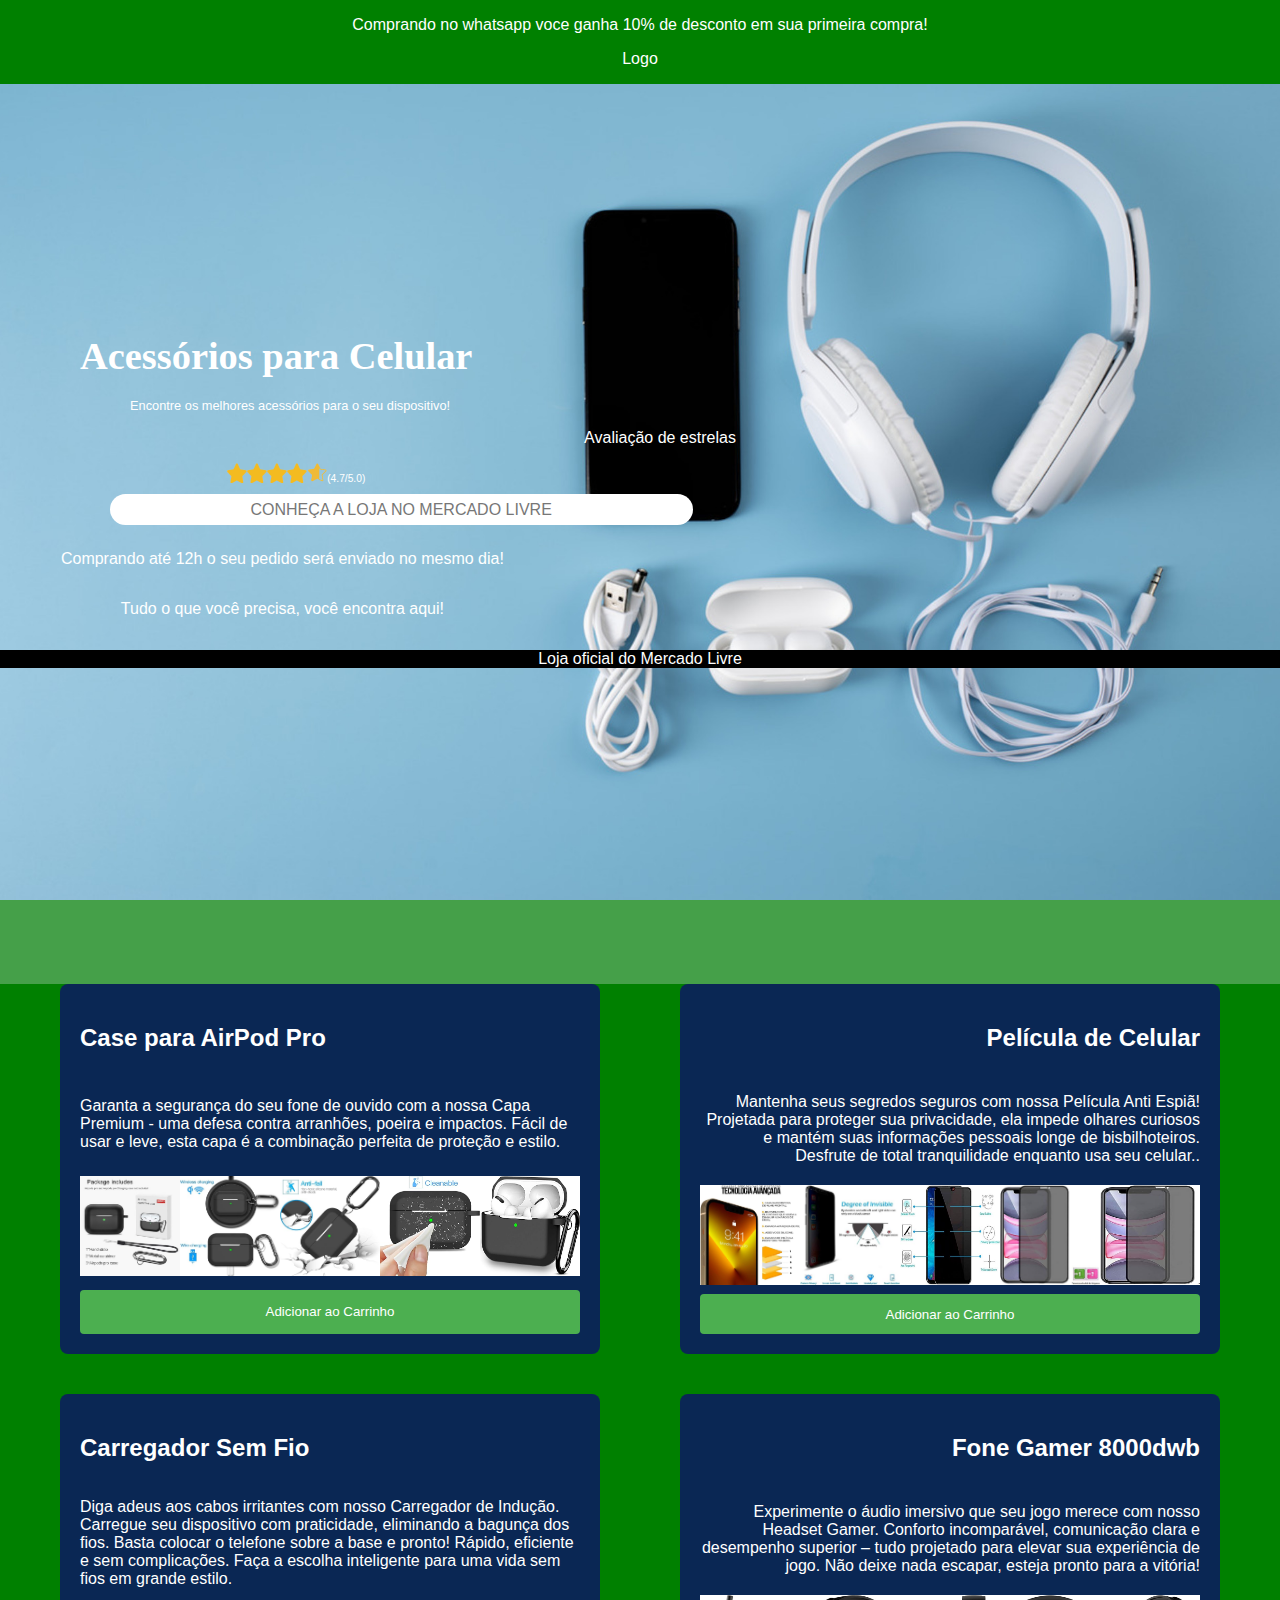
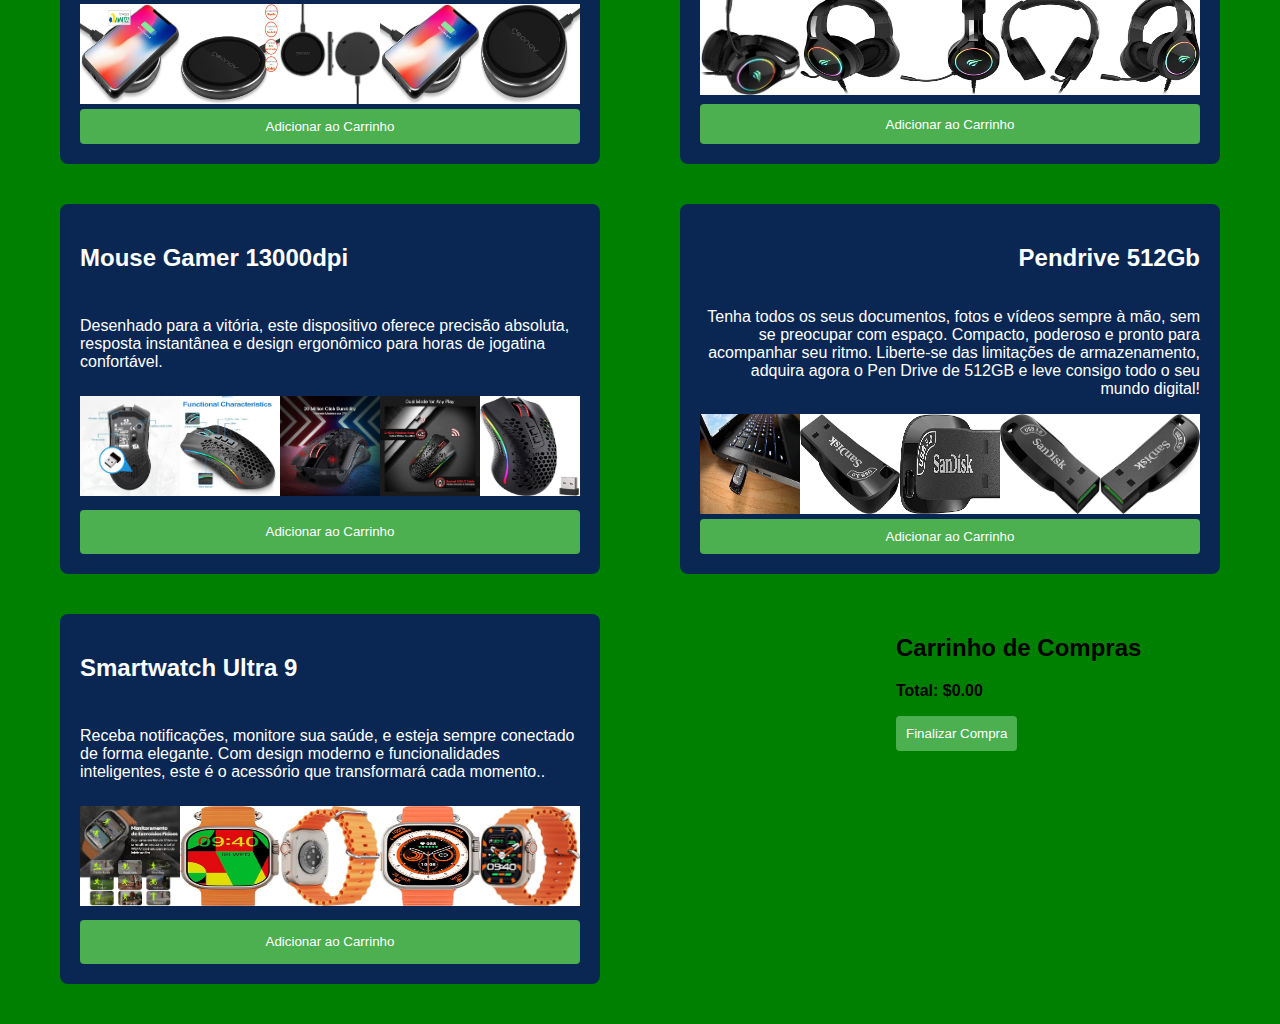
==== index.html @ df2ba1bf "primeiro" ====
<!DOCTYPE html>
<html lang="pt-br">

<head>
    <meta charset="UTF-8">
    <meta name="viewport" content="width=device-width, initial-scale=1.0">
    <link rel="stylesheet" href="styles.css">
    <title>Acessórios para Celular</title>
    <meta name="viewport" content="width=device-width, initial-scale=1.0">
</head>

<body>
    <header>
        
        <p>Comprando no whatsapp voce ganha 10% de desconto em sua primeira compra!</p>
        <div>Logo</div>
        <section id="back">
            <ul id="princip">
                <li><h1 id="titup">Acessórios para Celular</h1></li>
                <li><p id="subtitup">Encontre os melhores acessórios para o seu dispositivo!</p>
</li>
                <li> <p>Avaliação de estrelas</p></li>
                <li><ul id="star">
                <li class="listar"><img src="Imagens/estrela.png" alt=""></li>
                <li class="listar"><img src="Imagens/estrela.png" alt=""></li>
                <li class="listar"><img src="Imagens/estrela.png" alt=""></li>
                <li class="listar"><img src="Imagens/estrela.png" alt=""></li>
                <li class="listar"><img src="Imagens/estrelapar.png" alt=""></li>
                <li class="listar" id="lip"><p>(4.7/5.0)</p></li>
            </ul></li>
            <li>
                <div class="text-box">
                <a href="www.mercadolivre.com.br" class="btn btn-white btn-        animate">Conheça a loja no Mercado Livre</a>
                </div>
            </li>
                <li><p class="call">Comprando até 12h o seu pedido será enviado no mesmo dia!</p></li>
                <li><p class="call">Tudo o que você precisa, você encontra aqui!</p></li>
        
        </ul>
            <div>
                <p id="louja">Loja oficial do Mercado Livre</p> <img src="#" alt="">
            </div>
        </section>
        
    </header>

    <section id="products">
        <!-- Aqui você pode adicionar os produtos -->
        
        
        
        <div>
        <section class="productl">
            <div class="product"  id="prod6">
                <div class="imgr peq"><img class="imgtam" src="Imagens/air1.jpg" alt="Pendrive"></div>
            <h2>Case para AirPod Pro</h2>
            <p class="descit">Garanta a segurança do seu fone de ouvido com a nossa Capa Premium - uma defesa contra arranhões, poeira e impactos. Fácil de usar e leve, esta capa é a combinação perfeita de proteção e estilo.</p>
            <div class="safe">
                <div class="imgr suma"><img class="imgtam" src="Imagens/air1.jpg" alt="Pendrive"></div>
                <div class="imgr suma"><img class="imgtam" src="Imagens/air2.jpg" alt="Pendrive"></div>
                <div class="imgr suma"><img class="imgtam" src="Imagens/air3.jpg" alt="Pendrive"></div>
                <div class="imgr suma"><img class="imgtam" src="Imagens/air4.jpg" alt="Pendrive"></div>
                <div class="imgr suma"><img class="imgtam" src="Imagens/air5.jpg" alt="Pendrive"></div>
            </div>
            <button onclick="addToCart('Carregador Sem Fio', 29.99)">Adicionar ao Carrinho</button>
            </div>
        </section>

        <section class="productr">
        <div class="product" id="prod1">
                <div class="imgl peq"><img class="imgtam" src="Imagens/case1.jpg" alt="Pendrive"></div>
            <h2>Película de Celular</h2>
            <p class="descit">
                Mantenha seus segredos seguros com nossa Película Anti Espiã! Projetada para proteger sua privacidade, ela impede olhares curiosos e mantém suas informações pessoais longe de bisbilhoteiros. Desfrute de total tranquilidade enquanto usa seu celular..</p>
                <div class="safe">
                    <div class="imgr suma"><img class="imgtam" src="Imagens/case1.jpg" alt="Pendrive"></div>
                    <div class="imgr suma"><img class="imgtam" src="Imagens/case2.jpg" alt="Pendrive"></div>
                    <div class="imgr suma"><img class="imgtam" src="Imagens/case3.jpg" alt="Pendrive"></div>
                    <div class="imgr suma"><img class="imgtam" src="Imagens/case4.jpg" alt="Pendrive"></div>
                    <div class="imgr suma"><img class="imgtam" src="Imagens/case5.jpg" alt="Pendrive"></div>
                </div>
            <button onclick="addToCart('Capa de Celular', 19.99)">Adicionar ao Carrinho</button>
        </div>
        </section>
        
        <section class="productl">
        <div class="product" id="prod2">
            <div class="imgr peq"><img class="imgtam" src="Imagens/indu1.jpg" alt="Pendrive"></div>
            <h2>Carregador Sem Fio</h2>
            <p class="descit">
                Diga adeus aos cabos irritantes com nosso Carregador de Indução. Carregue seu dispositivo com praticidade, eliminando a bagunça dos fios. Basta colocar o telefone sobre a base e pronto! Rápido, eficiente e sem complicações. Faça a escolha inteligente para uma vida sem fios em grande estilo.</p>
                <div class="safe">
                    <div class="imgr suma"><img class="imgtam" src="Imagens/indu1.jpg" alt="Pendrive"></div>
                    <div class="imgr suma"><img class="imgtam" src="Imagens/indu2.jpg" alt="Pendrive"></div>
                    <div class="imgr suma"><img class="imgtam" src="Imagens/indu3.jpg" alt="Pendrive"></div>
                    <div class="imgr suma"><img class="imgtam" src="Imagens/indu4.jpg" alt="Pendrive"></div>
                    <div class="imgr suma"><img class="imgtam" src="Imagens/indu5.jpg" alt="Pendrive"></div>
                </div>
            <button onclick="addToCart('Carregador Sem Fio', 29.99)">Adicionar ao Carrinho</button>
        </div>
        </section>
    </div>









    <div>
        <section class="productr">
        <div class="product"  id="prod3">
            <div class="imgl peq"><img class="imgtam" src="Imagens/fone1.jpg" alt="Pendrive"></div>
            <h2>Fone Gamer 8000dwb</h2>
            <p class="descit">
                Experimente o áudio imersivo que seu jogo merece com nosso Headset Gamer. Conforto incomparável, comunicação clara e desempenho superior – tudo projetado para elevar sua experiência de jogo. Não deixe nada escapar, esteja pronto para a vitória!</p>
                <div class="safe">
                    <div class="imgr suma"><img class="imgtam" src="Imagens/fone1.jpg" alt="Pendrive"></div>
                    <div class="imgr suma"><img class="imgtam" src="Imagens/fone2.jpg" alt="Pendrive"></div>
                    <div class="imgr suma"><img class="imgtam" src="Imagens/fone3.jpg" alt="Pendrive"></div>
                    <div class="imgr suma"><img class="imgtam" src="Imagens/fone4.jpg" alt="Pendrive"></div>
                    <div class="imgr suma"><img class="imgtam" src="Imagens/fone5.jpg" alt="Pendrive"></div>
                </div>
            <button onclick="addToCart('Carregador Sem Fio', 29.99)">Adicionar ao Carrinho</button>
        </div>
        </section>

        <section class="productl">
        <div class="product" id="prod4">
            <div class="imgr peq"><img class="imgtam" src="Imagens/mouse1.jpg" alt="Pendrive"></div>
            <h2>Mouse Gamer 13000dpi</h2>
            <p class="descit">
                Desenhado para a vitória, este dispositivo oferece precisão absoluta, resposta instantânea e design ergonômico para horas de jogatina confortável.</p>
                <div class="safe">
                    <div class="imgr suma"><img class="imgtam" src="Imagens/mouse1.jpg" alt="Pendrive"></div>
                    <div class="imgr suma"><img class="imgtam" src="Imagens/mouse2.jpg" alt="Pendrive"></div>
                    <div class="imgr suma"><img class="imgtam" src="Imagens/mouse3.jpg" alt="Pendrive"></div>
                    <div class="imgr suma"><img class="imgtam" src="Imagens/mouse4.jpg" alt="Pendrive"></div>
                    <div class="imgr suma"><img class="imgtam" src="Imagens/mouse5.jpg" alt="Pendrive"></div>
                </div>
            <button onclick="addToCart('Carregador Sem Fio', 29.99)">Adicionar ao Carrinho</button>
        </div>
        </section>

        <section class="productr">
        <div class="product"  id="prod5">
            <div class="imgl peq"><img class="imgtam" src="Imagens/pen1.jpg" alt="Pendrive"></div>
            <h2>Pendrive 512Gb</h2>
            <p class="descit">
                Tenha todos os seus documentos, fotos e vídeos sempre à mão, sem se preocupar com espaço. Compacto, poderoso e pronto para acompanhar seu ritmo. Liberte-se das limitações de armazenamento, adquira agora o Pen Drive de 512GB e leve consigo todo o seu mundo digital!</p>
                <div class="safe">
                    <div class="imgr suma"><img class="imgtam" src="Imagens/pen1.jpg" alt="Pendrive"></div>
                    <div class="imgr suma"><img class="imgtam" src="Imagens/pen2.jpg" alt="Pendrive"></div>
                    <div class="imgr suma"><img class="imgtam" src="Imagens/pen3.jpg" alt="Pendrive"></div>
                    <div class="imgr suma"><img class="imgtam" src="Imagens/pen4.jpg" alt="Pendrive"></div>
                    <div class="imgr suma"><img class="imgtam" src="Imagens/pen5.jpg" alt="Pendrive"></div>
                </div>
            <button onclick="addToCart('Carregador Sem Fio', 29.99)">Adicionar ao Carrinho</button>
        </div>
        </section>
    </div>




        <div>
        <section class="productl">
            <div class="product"  id="prod6">
            <div class="imgr peq"><img class="imgtam" src="Imagens/watch1.jpg" alt="Pendrive"></div>
            <h2>Smartwatch Ultra 9</h2>
            <p class="descit">
                Receba notificações, monitore sua saúde, e esteja sempre conectado de forma elegante. Com design moderno e funcionalidades inteligentes, este é o acessório que transformará cada momento..</p>
                <div class="safe">
                    <div class="imgr suma"><img class="imgtam" src="Imagens/watch1.jpg" alt="Pendrive"></div>
                    <div class="imgr suma"><img class="imgtam" src="Imagens/watch2.jpg" alt="Pendrive"></div>
                    <div class="imgr suma"><img class="imgtam" src="Imagens/watch3.jpg" alt="Pendrive"></div>
                    <div class="imgr suma"><img class="imgtam" src="Imagens/watch4.jpg" alt="Pendrive"></div>
                    <div class="imgr suma"><img class="imgtam" src="Imagens/watch5.jpg" alt="Pendrive"></div>
                </div>
            <button onclick="addToCart('Carregador Sem Fio', 29.99)">Adicionar ao Carrinho</button>
        </div>
        </section>

    </div>




    

        <!-- Adicione mais produtos conforme necessário -->
    </section>

    <section id="cart">
        <h2>Carrinho de Compras</h2>
        <ul id="cart-items">
            <!-- Os itens do carrinho serão exibidos aqui -->
        </ul>
        <p id="total">Total: $0.00</p>
        <button onclick="checkout()">Finalizar Compra</button>
    </section>

    <script src="script.js"></script>
</body>

</html>
---- styles.css ----
body {
    font-family: 'Arial', sans-serif;
    margin: 0;
    padding: 0;
    background-color: #f4f4f4;
}

header {
    color: #fff;
    text-align: center;
}

.productr {
    text-align: right;
    float: right;
}

.productl {
    float: left;
}

.product {
    background-color: #0a2754;
    color: white;
    padding: 20px;
    margin-bottom: 40px;
    border-radius: 8px;
    width: 450px;
    height: 350px;
    font-size: 0.8em;
}

.safe {
    display: flex;
}

  @media (max-width: 800px) {
    .suma{display: none;}
    .product {
        width: 200px;
        height: 150px;
        font-size: 0.5em;
    }
    .productl {
        padding-left: 0px;
    }
    .productr {
        padding-right: 0px;
    }
  }

@media (min-width: 800px) {
    .safe {display: block;}
    .suma {display: block;}
    .peq {display: none;}
    body {
        background-color: green;
    }
    .product {
        display: grid;
        width: 500px;
        height: 330px;
        font-size: 1em;
    }
    .productl {
        padding-left: 60px;
    }
    .productr {
        padding-right: 60px;
    }
  }

  @media (min-width: 1400px) {
    body {
        background-color: yellow;
    } #products{
         margin-left: 8%; display: inline-table;
    } .product {
        margin-left: 40px;
        width: 500px;
    }
    .productl {
        padding-left: 0px;
    }
    .productr {
        padding-right: 0px;
    }
  }

button {
    background-color: #4caf50;
    color: #fff;
    padding: 10px;
    border: none;
    border-radius: 4px;
    cursor: pointer;
}

button:hover {
    background-color: #45a049;
}

#cart {
    float: right;
    width: 30%;
}

#cart-items {
    list-style-type: none;
    padding: 0;
}

#cart-items li {
    margin-bottom: 10px;
}

#total {
    font-weight: bold;
}

.imgr {
    float: right;
}

.imgl {
    float: left;
}

.imgtam {
    width: 100px;
    height: 100px;
}

.descit1 {
    width: 500px;
    height: 80px;
}

#back {
    background-color: #45a049;
    background-image: url(Imagens/back1.jpg);
    background-position: center;
    background-size: cover;
    background-repeat: no-repeat;
    background-attachment: fixed;
    width: 100vw;
    height: 100vh;
}

.listar {
    display: inline-flex;
    float: left;
}

#star {
    margin-left: 11.5vw;
    
}
#lip {
    margin-top: 0px;
    font-size: 0.8vw;
}

#titup {
    font-family: 'Times New Roman', Times, serif;
    font-size: 3vw;
    padding-left: 40px;
    float: left;
    margin: 250px 0px 20px 0px;
}

#subtitup {
    text-align: left;
    padding-left: 10px;
    margin: 0px 0px 0px 80px;
    font-size: 1vw;
}

#testee {
    border-top: 200px;
}

.call {
    text-align: center;
    padding-right: 59vw;
}

#louja {
    background-color: black;
    width: 100vw;
}

#princip {
    display: grid;
    list-style: none;
}

li>a {
    float: left;
    height: 120px;
    width: 100px;
    border: 0px;
    margin: 0px;
}






.text-box {
    margin-left: -86vw;
    height: 40px;
}

.btn:link,
.btn:visited {
    text-transform: uppercase;
    text-decoration: none;
    padding: 0.5vw 11vw;
    border-radius: 100px;
    transition: all .2s;
    position: absolute;
}

.btn:hover {
    transform: translateY(-3px);
    box-shadow: 0 10px 20px rgba(0, 0, 0, 0.2);
}

.btn:active {
    transform: translateY(-1px);
    box-shadow: 0 5px 10px rgba(0, 0, 0, 0.2);
}

.btn-white {
    background-color: #fff;
    color: #777;
}

.btn::after {
    content: "";
    display: inline-block;
    height: 100%;
    width: 100%;
    border-radius: 100px;
    position: absolute;
    top: 0;
    left: 0;
    z-index: -1;
    transition: all .4s;
}

.btn-white::after {
    background-color: #fff;
}

.btn:hover::after {
    transform: scaleX(1.4) scaleY(1.6);
    opacity: 0;
}

.btn-animated {
    animation: moveInBottom 1s ease-out;
    animation-fill-mode: backwards;
}

@keyframes moveInBottom {
    0% {
        opacity: 0;
        transform: translateY(30px);
    }

    100% {
        opacity: 1;
        transform: translateY(0px);
    }
}
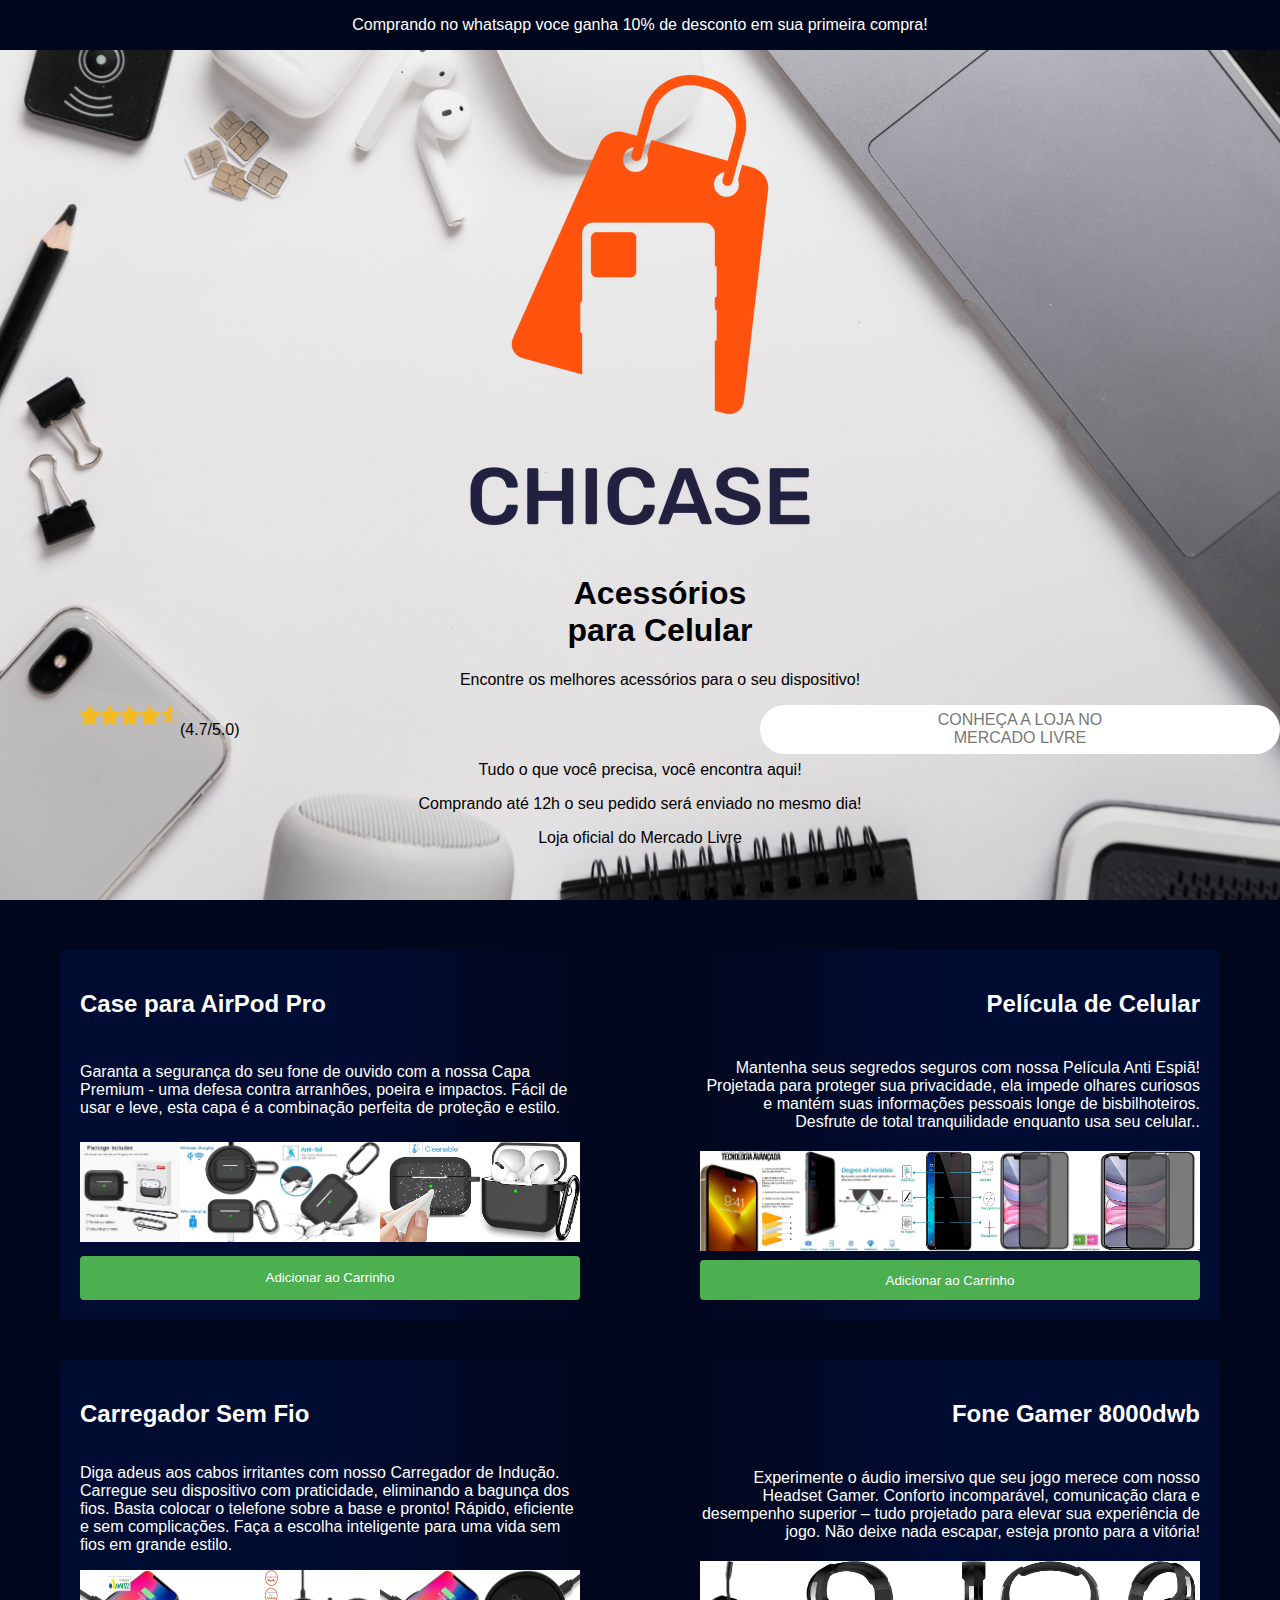
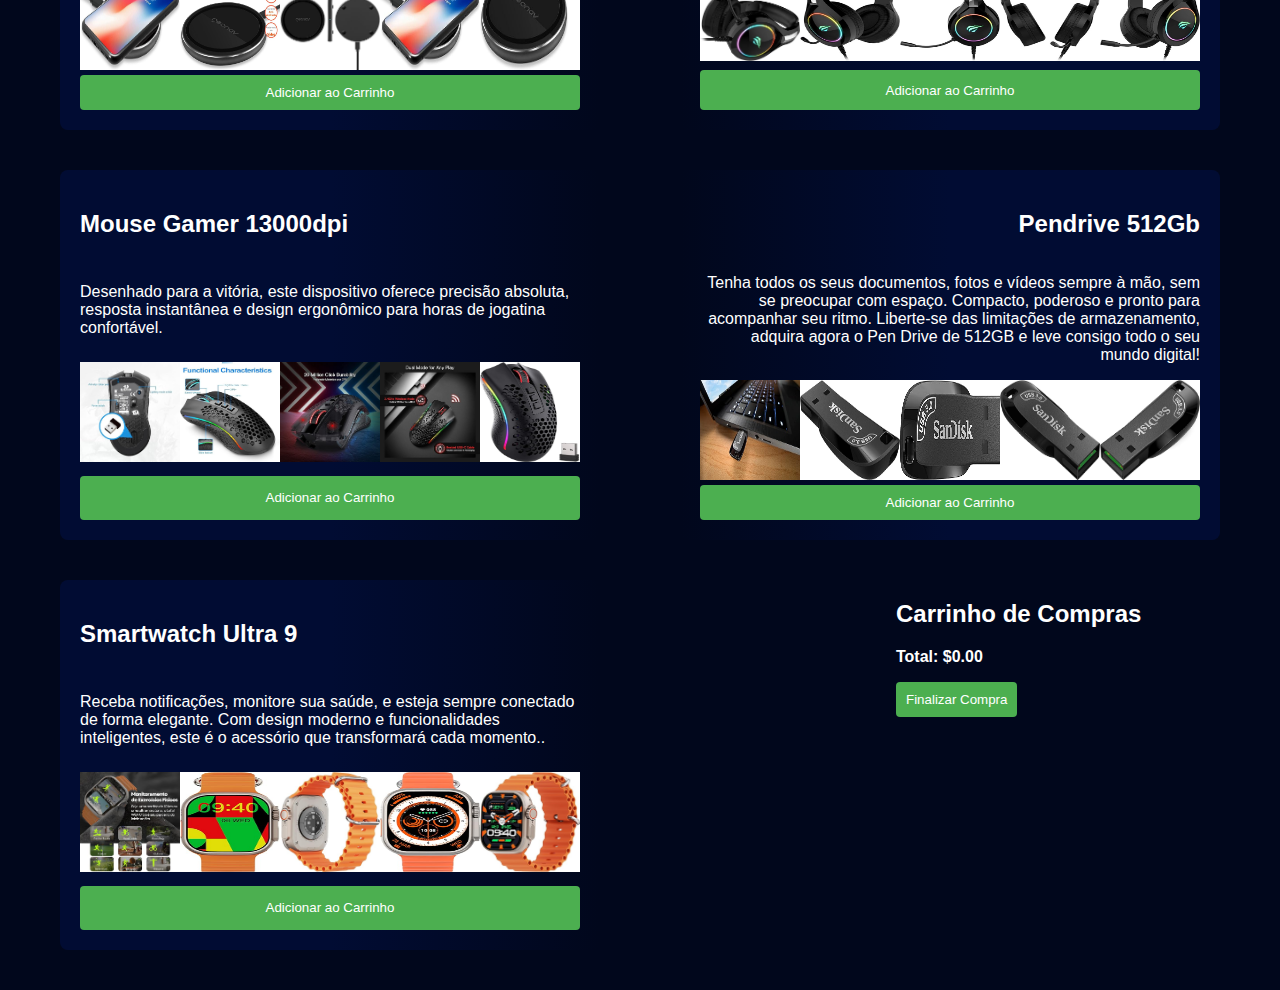
==== commit 2ccef536: "tela inicial - mobile" ====
--- a/index.html
+++ b/index.html
@@ -12,14 +12,15 @@
 <body>
     <header>
         
-        <p>Comprando no whatsapp voce ganha 10% de desconto em sua primeira compra!</p>
-        <div>Logo</div>
+        <p id="nav">Comprando no whatsapp voce ganha 10% de desconto em sua primeira compra!</p>
+
         <section id="back">
+        
+            <img id="logo" src="Imagens/logo.png" alt="">
+             
             <ul id="princip">
-                <li><h1 id="titup">Acessórios para Celular</h1></li>
-                <li><p id="subtitup">Encontre os melhores acessórios para o seu dispositivo!</p>
-</li>
-                <li> <p>Avaliação de estrelas</p></li>
+                <li><h1 id="titup">Acessórios <br> para Celular</h1></li>
+                <li><p id="subtitup">Encontre os melhores acessórios para o seu dispositivo!</p></li>
                 <li><ul id="star">
                 <li class="listar"><img src="Imagens/estrela.png" alt=""></li>
                 <li class="listar"><img src="Imagens/estrela.png" alt=""></li>
@@ -30,15 +31,16 @@
             </ul></li>
             <li>
                 <div class="text-box">
-                <a href="www.mercadolivre.com.br" class="btn btn-white btn-        animate">Conheça a loja no Mercado Livre</a>
+                <a href="www.mercadolivre.com.br" class="btn btn-white btn-        animate bott">Conheça a loja no Mercado Livre</a>
                 </div>
             </li>
-                <li><p class="call">Comprando até 12h o seu pedido será enviado no mesmo dia!</p></li>
-                <li><p class="call">Tudo o que você precisa, você encontra aqui!</p></li>
-        
         </ul>
-            <div>
-                <p id="louja">Loja oficial do Mercado Livre</p> <img src="#" alt="">
+        <div class="call">
+         <p>Tudo o que você precisa, você encontra aqui!</p>    
+        <p>Comprando até 12h o seu pedido será enviado no mesmo dia!</p>
+       </div>
+            <div id="louja">
+                <p>Loja oficial do Mercado Livre</p> <img src="#" alt="">
             </div>
         </section>
         
@@ -51,7 +53,7 @@
         
         <div>
         <section class="productl">
-            <div class="product"  id="prod6">
+            <div class="product productlc" id="prod1">
                 <div class="imgr peq"><img class="imgtam" src="Imagens/air1.jpg" alt="Pendrive"></div>
             <h2>Case para AirPod Pro</h2>
             <p class="descit">Garanta a segurança do seu fone de ouvido com a nossa Capa Premium - uma defesa contra arranhões, poeira e impactos. Fácil de usar e leve, esta capa é a combinação perfeita de proteção e estilo.</p>
@@ -67,7 +69,7 @@
         </section>
 
         <section class="productr">
-        <div class="product" id="prod1">
+        <div class="product productrc" id="prod2">
                 <div class="imgl peq"><img class="imgtam" src="Imagens/case1.jpg" alt="Pendrive"></div>
             <h2>Película de Celular</h2>
             <p class="descit">
@@ -84,7 +86,7 @@
         </section>
         
         <section class="productl">
-        <div class="product" id="prod2">
+        <div class="product productlc" id="prod3">
             <div class="imgr peq"><img class="imgtam" src="Imagens/indu1.jpg" alt="Pendrive"></div>
             <h2>Carregador Sem Fio</h2>
             <p class="descit">
@@ -111,7 +113,7 @@
 
     <div>
         <section class="productr">
-        <div class="product"  id="prod3">
+        <div class="product productrc"  id="prod4">
             <div class="imgl peq"><img class="imgtam" src="Imagens/fone1.jpg" alt="Pendrive"></div>
             <h2>Fone Gamer 8000dwb</h2>
             <p class="descit">
@@ -128,7 +130,7 @@
         </section>
 
         <section class="productl">
-        <div class="product" id="prod4">
+        <div class="product productlc" id="prod5">
             <div class="imgr peq"><img class="imgtam" src="Imagens/mouse1.jpg" alt="Pendrive"></div>
             <h2>Mouse Gamer 13000dpi</h2>
             <p class="descit">
@@ -145,7 +147,7 @@
         </section>
 
         <section class="productr">
-        <div class="product"  id="prod5">
+        <div class="product productrc"  id="prod6">
             <div class="imgl peq"><img class="imgtam" src="Imagens/pen1.jpg" alt="Pendrive"></div>
             <h2>Pendrive 512Gb</h2>
             <p class="descit">
@@ -167,7 +169,7 @@
 
         <div>
         <section class="productl">
-            <div class="product"  id="prod6">
+            <div class="product productlc"  id="prod7">
             <div class="imgr peq"><img class="imgtam" src="Imagens/watch1.jpg" alt="Pendrive"></div>
             <h2>Smartwatch Ultra 9</h2>
             <p class="descit">
--- a/styles.css
+++ b/styles.css
@@ -1,8 +1,12 @@
+* {
+    list-style: none;
+}
+
 body {
     font-family: 'Arial', sans-serif;
     margin: 0;
     padding: 0;
-    background-color: #f4f4f4;
+    background-color: #01071c;
 }
 
 header {
@@ -19,8 +23,15 @@
     float: left;
 }
 
+.productlc {
+    background-image: linear-gradient(to right, #010c33, #010c33, #01071c);
+}
+
+.productrc {
+    background-image: linear-gradient(to left, #010c33, #010c33, #01071c);
+}
+
 .product {
-    background-color: #0a2754;
     color: white;
     padding: 20px;
     margin-bottom: 40px;
@@ -47,15 +58,81 @@
     .productr {
         padding-right: 0px;
     }
+
+    #nav {
+        height: 20px;
+        font-size: 0.8em;
+    }
+
+    #logo {
+        height: 150px;
+        width: 150px;
+    }
+
+    #titup {
+        font-size: 8vw;
+        text-align: center;
+        margin: 0px;
+        width: 200px;
+    }
+    
+    #subtitup {
+        font-size: 4.5vw;
+        width: 200px;
+        margin: 20px 0px 0px 0px;
+    }
+
+    #titusub {
+        margin: 0px 0px 0px 115px;
+    }
+    
+    .call {
+        text-align: center;
+        background-color: rgba(0, 0, 0, 0.019);
+        margin: 0px 0px 100px 0px;
+        font-size: 4vw;
+        position: absolute;
+        bottom: 0;
+    }
+
+    #back {
+        position: relative;
+    }
+    
+    #louja {
+        width: 100vw;
+        position: absolute;
+        bottom: 0;
+    }
+    
+    #princip {
+        display: grid;
+        margin: 60px 0px 0px 10vh;
+    }
+    
+    .bott {
+        height: 40px;
+        width: 200px;
+        font-size: 1em;
+        margin: 0px;
+    }
+
+    #star {
+        margin: 30px 0px 0px 0px;
+    }
+    #lip {
+        margin-left: 3px;
+        font-size: 3vw;
+    }
+    #prod1 {
+        margin-top: 40px;
+    }
   }
 
 @media (min-width: 800px) {
     .safe {display: block;}
     .suma {display: block;}
     .peq {display: none;}
-    body {
-        background-color: green;
-    }
     .product {
         display: grid;
         width: 500px;
@@ -71,9 +148,7 @@
   }
 
   @media (min-width: 1400px) {
-    body {
-        background-color: yellow;
-    } #products{
+    #products{
          margin-left: 8%; display: inline-table;
     } .product {
         margin-left: 40px;
@@ -85,6 +160,61 @@
     .productr {
         padding-right: 0px;
     }
+
+
+
+    #titup {
+        font-family: 'Times New Roman', Times, serif;
+        font-size: 3vw;
+        padding-left: 40px;
+        float: left;
+        margin: 250px 0px 20px 0px;
+    }
+    
+    #subtitup {
+        text-align: left;
+        padding-left: 10px;
+        margin: 0px 0px 0px 80px;
+        font-size: 1vw;
+    }
+    
+    #testee {
+        border-top: 200px;
+    }
+    
+    .call {
+        text-align: center;
+        padding-right: 59vw;
+    }
+    
+    #louja {
+        background-color: black;
+        width: 100vw;
+    }
+    
+    #princip {
+        display: grid;
+        list-style: none;
+    }
+    
+    .bott {
+        float: left;
+        height: 120px;
+        width: 100px;
+        border: 0px;
+        margin: 0px;
+    }
+
+    #star {
+        margin-left: 11.5vw;
+        
+    }
+    #lip {
+        margin-top: 0px;
+        font-size: 0.8vw;
+    }
+
+    
   }
 
 button {
@@ -103,6 +233,7 @@
 #cart {
     float: right;
     width: 30%;
+    color: white;
 }
 
 #cart-items {
@@ -137,75 +268,20 @@
 }
 
 #back {
-    background-color: #45a049;
-    background-image: url(Imagens/back1.jpg);
-    background-position: center;
+    background-image: url(Imagens/back.jpg);
+    background-position: center left;
     background-size: cover;
     background-repeat: no-repeat;
     background-attachment: fixed;
     width: 100vw;
     height: 100vh;
+    color: black;
 }
 
 .listar {
     display: inline-flex;
     float: left;
 }
-
-#star {
-    margin-left: 11.5vw;
-    
-}
-#lip {
-    margin-top: 0px;
-    font-size: 0.8vw;
-}
-
-#titup {
-    font-family: 'Times New Roman', Times, serif;
-    font-size: 3vw;
-    padding-left: 40px;
-    float: left;
-    margin: 250px 0px 20px 0px;
-}
-
-#subtitup {
-    text-align: left;
-    padding-left: 10px;
-    margin: 0px 0px 0px 80px;
-    font-size: 1vw;
-}
-
-#testee {
-    border-top: 200px;
-}
-
-.call {
-    text-align: center;
-    padding-right: 59vw;
-}
-
-#louja {
-    background-color: black;
-    width: 100vw;
-}
-
-#princip {
-    display: grid;
-    list-style: none;
-}
-
-li>a {
-    float: left;
-    height: 120px;
-    width: 100px;
-    border: 0px;
-    margin: 0px;
-}
-
-
-
-
 
 
 .text-box {
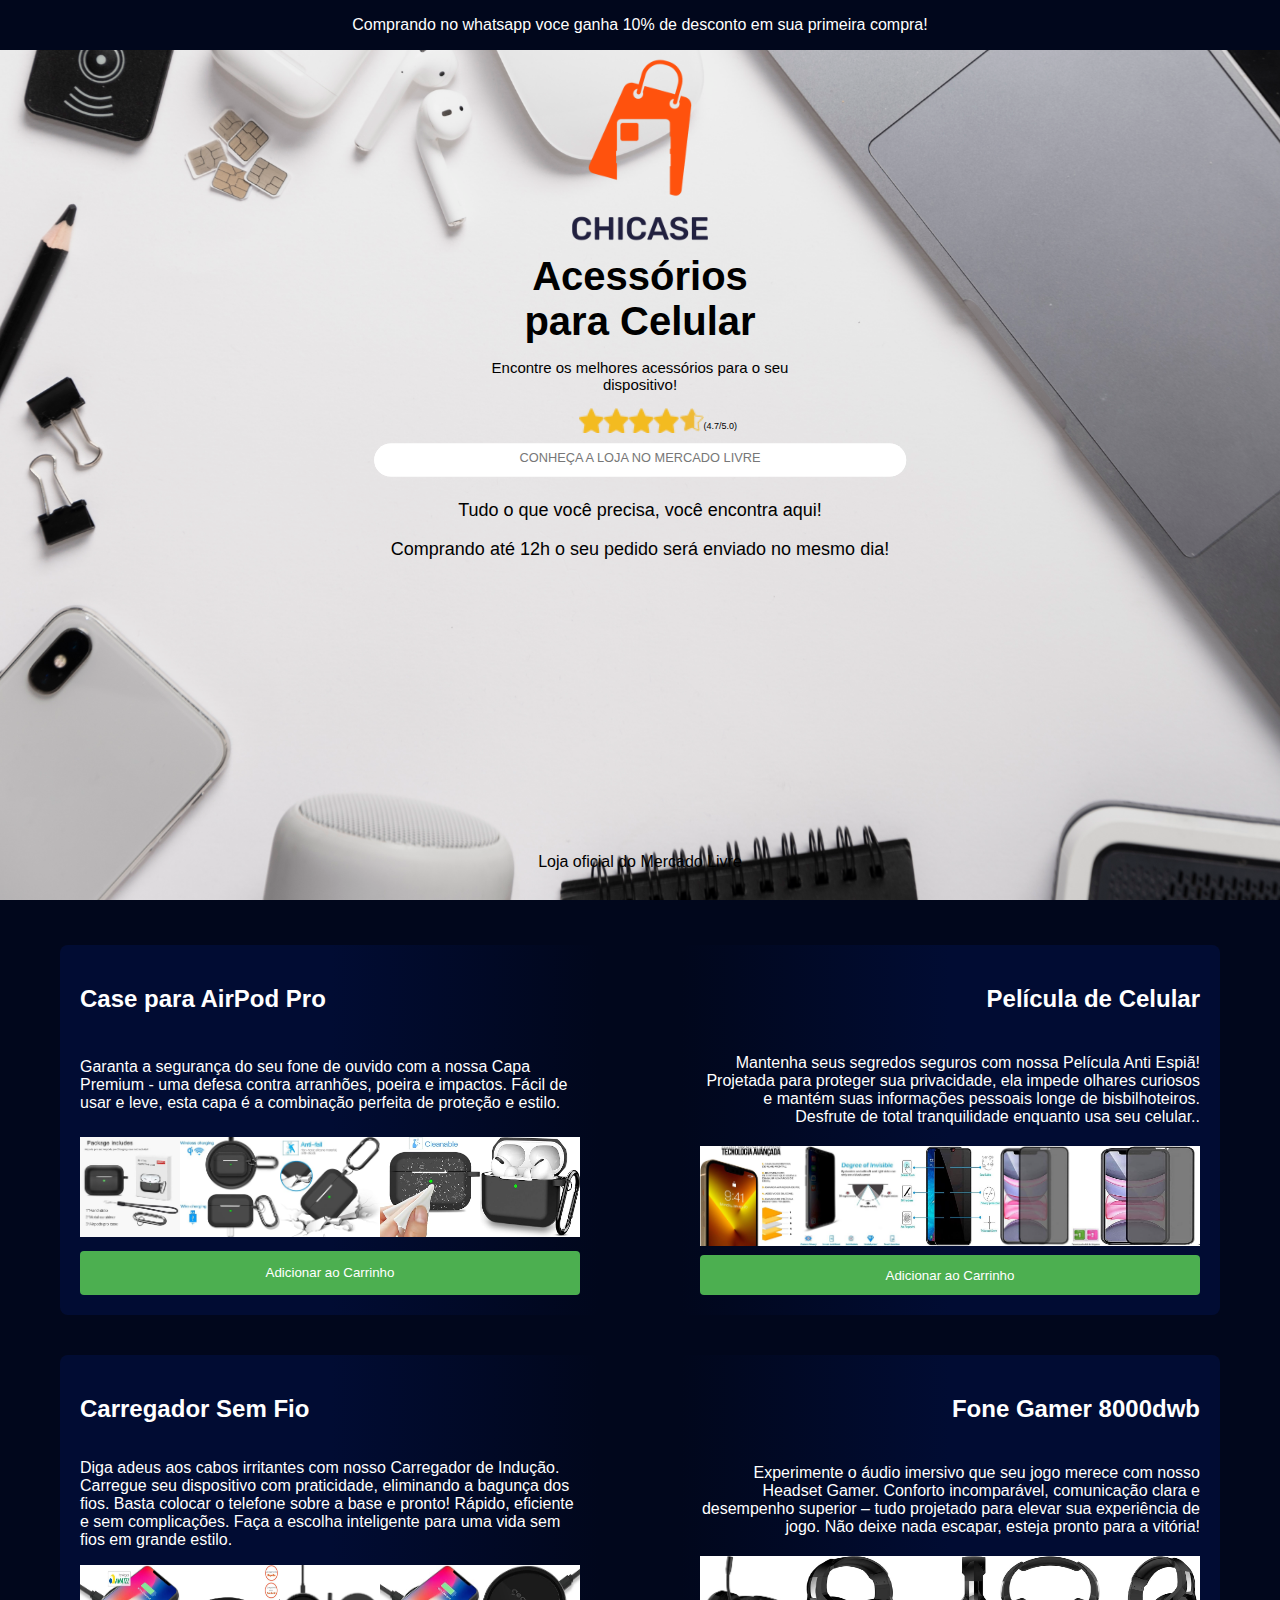
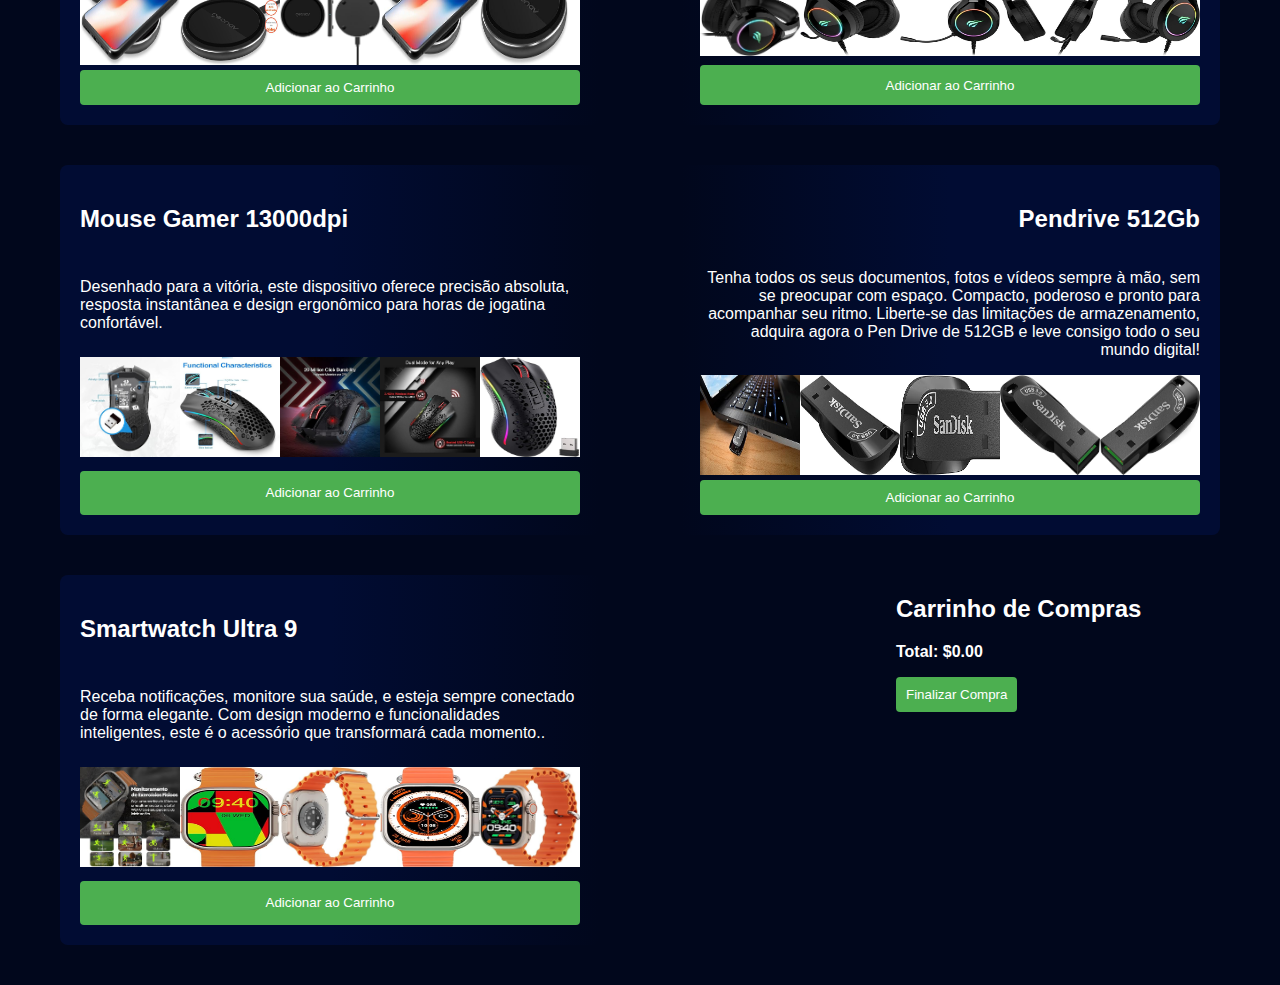
==== commit e81e32ae: "tela-inicial" ====
--- a/index.html
+++ b/index.html
@@ -31,7 +31,7 @@
             </ul></li>
             <li>
                 <div class="text-box">
-                <a href="www.mercadolivre.com.br" class="btn btn-white btn-        animate bott">Conheça a loja no Mercado Livre</a>
+                <a href="www.mercadolivre.com.br" class="btn btn-white btn-animate bott">Conheça a loja no Mercado Livre</a>
                 </div>
             </li>
         </ul>
--- a/styles.css
+++ b/styles.css
@@ -59,40 +59,30 @@
         padding-right: 0px;
     }
 
-    #nav {
-        height: 20px;
-        font-size: 0.8em;
-    }
-
     #logo {
+        margin-top: 10px;
         height: 150px;
         width: 150px;
     }
 
     #titup {
-        font-size: 8vw;
+        font-size: 30px;
         text-align: center;
         margin: 0px;
         width: 200px;
     }
     
     #subtitup {
-        font-size: 4.5vw;
+        font-size: 20px;
         width: 200px;
         margin: 20px 0px 0px 0px;
     }
 
-    #titusub {
-        margin: 0px 0px 0px 115px;
-    }
     
     .call {
         text-align: center;
-        background-color: rgba(0, 0, 0, 0.019);
-        margin: 0px 0px 100px 0px;
-        font-size: 4vw;
-        position: absolute;
-        bottom: 0;
+        margin-top: 70px;
+        font-size: 2vh;
     }
 
     #back {
@@ -107,25 +97,24 @@
     
     #princip {
         display: grid;
-        margin: 60px 0px 0px 10vh;
+        margin: 60px 0px 0px 0px;
+        justify-content: center;
+        padding: 0px;
     }
     
     .bott {
         height: 40px;
         width: 200px;
         font-size: 1em;
-        margin: 0px;
+        margin-top: 30px;
     }
 
     #star {
-        margin: 30px 0px 0px 0px;
+        margin: 30px 0px 0px 10px;
     }
     #lip {
         margin-left: 3px;
-        font-size: 3vw;
-    }
-    #prod1 {
-        margin-top: 40px;
+        font-size: 10px;
     }
   }
 
@@ -145,6 +134,86 @@
     .productr {
         padding-right: 60px;
     }
+
+
+
+
+
+
+
+
+
+    #logo {
+        margin-top: 0px;
+        height: 200px;
+        width: 200px;
+    }
+
+    #titup {
+        font-size: 40px;
+        margin: 0px;
+    }
+    
+    #subtitup {
+        font-size: 15px;
+        width: 350px;
+    }
+    
+    .call {
+        font-size: 2vh;
+        margin-top: 60px;
+    }
+
+    #back {
+        position: relative;
+    }
+    
+    #louja {
+        width: 100vw;
+        position: absolute;
+        bottom: 0;
+    }
+    
+    #princip {
+        display: grid;
+        margin: 0px;
+        justify-content: center;
+        padding: 0px;
+    }
+    
+    .bott {
+        height: 20px;
+        width: 250px;
+        font-size: 0.8em;
+        margin-top: 20px;
+    }
+
+    
+
+    #star {
+        margin-left: 21%;
+    }
+
+    #star > li > img {
+        height: 25px;
+    }
+    #lip {
+        margin: 4px 0px 0px 0px;
+        font-size: 9px;
+    }
+
+
+
+
+
+
+
+
+
+
+
+
+
   }
 
   @media (min-width: 1400px) {
@@ -163,59 +232,72 @@
 
 
 
+    #logo {
+        margin-top: -10px;
+        height: 250px;
+        width: 250px;
+    }
+
     #titup {
-        font-family: 'Times New Roman', Times, serif;
-        font-size: 3vw;
-        padding-left: 40px;
-        float: left;
-        margin: 250px 0px 20px 0px;
+        font-size: 40px;
+        margin: 20px 0px 0px 0px;
     }
     
     #subtitup {
-        text-align: left;
-        padding-left: 10px;
-        margin: 0px 0px 0px 80px;
-        font-size: 1vw;
-    }
-    
-    #testee {
-        border-top: 200px;
+        font-size: 20px;
+        width: 450px;
     }
     
     .call {
-        text-align: center;
-        padding-right: 59vw;
+        font-size: 2.5vh;
+        margin-top: 60px;
+    }
+
+    #back {
+        position: relative;
     }
     
     #louja {
-        background-color: black;
         width: 100vw;
+        position: absolute;
+        bottom: 0;
+        margin-bottom: -30px;
     }
     
     #princip {
         display: grid;
-        list-style: none;
+        margin: 0px;
+        justify-content: center;
+        padding: 0px;
     }
     
     .bott {
-        float: left;
-        height: 120px;
-        width: 100px;
-        border: 0px;
-        margin: 0px;
-    }
+        height: 20px;
+        width: 400px;
+        font-size: 1em;
+        margin-top: 20px;
+    }
+
+    
 
     #star {
-        margin-left: 11.5vw;
-        
+        margin: 20px 0px 0px 27%;
+        width: 300px;
+    }
+
+    #star > li > img {
+        height: 25px;
     }
     #lip {
-        margin-top: 0px;
-        font-size: 0.8vw;
+        font-size: 10px;
     }
 
     
   }
+
+  #products {
+    margin-top: 40px;
+}
 
 button {
     background-color: #4caf50;
@@ -236,6 +318,10 @@
     color: white;
 }
 
+.bott {
+    transform: translate(-50%, -50%);
+}
+
 #cart-items {
     list-style-type: none;
     padding: 0;
@@ -274,7 +360,7 @@
     background-repeat: no-repeat;
     background-attachment: fixed;
     width: 100vw;
-    height: 100vh;
+    height: 95vh;
     color: black;
 }
 
@@ -284,10 +370,7 @@
 }
 
 
-.text-box {
-    margin-left: -86vw;
-    height: 40px;
-}
+
 
 .btn:link,
 .btn:visited {
